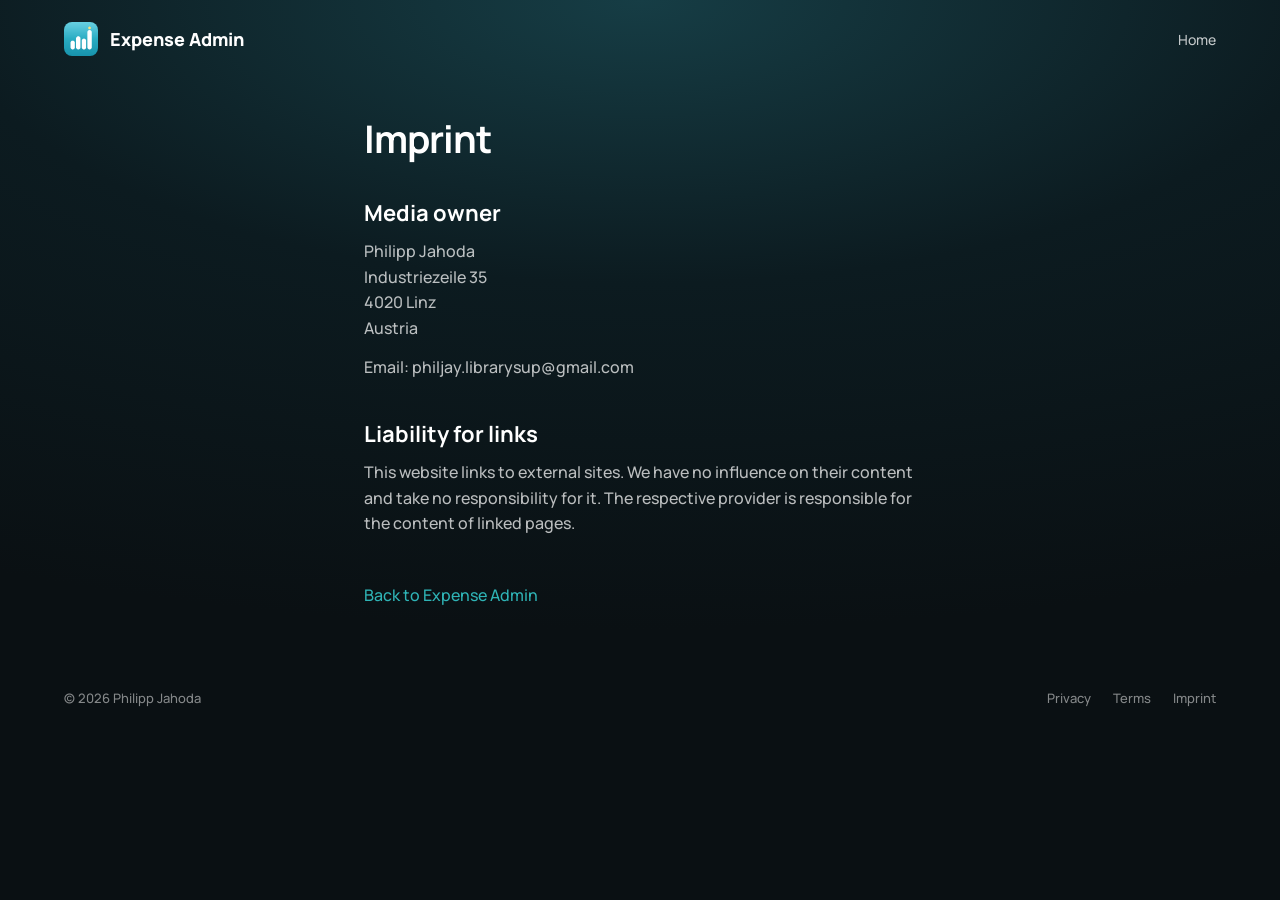
==== imprint.html @ 2e3025cd "Expense Admin landing site" ====
<!doctype html>
<html lang="en">
<head>
  <meta charset="utf-8">
  <meta name="viewport" content="width=device-width, initial-scale=1">
  <title>Imprint · Expense Admin</title>
  <meta name="robots" content="noindex">
  <link rel="icon" type="image/png" href="assets/favicon.png">
  <link rel="preconnect" href="https://fonts.googleapis.com">
  <link rel="preconnect" href="https://fonts.gstatic.com" crossorigin>
  <link rel="stylesheet" href="https://fonts.googleapis.com/css2?family=Manrope:wght@500;600;700;800&display=swap">
  <link rel="stylesheet" href="styles.css">
</head>
<body>
<div class="stage">
  <header class="wrap nav">
    <a class="brand" href="index.html"><img src="assets/icon.png" alt="" width="34" height="34">Expense Admin</a>
    <nav class="nav-links">
      <a href="index.html">Home</a>
    </nav>
  </header>

  <main class="wrap legal">
    <h1>Imprint</h1>

    <h2>Media owner</h2>
    <p>Philipp Jahoda<br>Industriezeile 35<br>4020 Linz<br>Austria</p>
    <p>Email: philjay.librarysup@gmail.com</p>

    <h2>Liability for links</h2>
    <p>This website links to external sites. We have no influence on their content and take no responsibility for it. The respective provider is responsible for the content of linked pages.</p>

    <a class="back" href="index.html">Back to Expense Admin</a>
  </main>

  <footer class="wrap footer">
    <span>© 2026 Philipp Jahoda</span>
    <nav>
      <a href="privacy.html">Privacy</a>
      <a href="terms.html">Terms</a>
      <a href="imprint.html">Imprint</a>
    </nav>
  </footer>
</div>
</body>
</html>
---- styles.css ----
:root {
  --accent: #2fb4b6;
  --accent-hover: #1f8f91;
  --stage: radial-gradient(120% 70% at 50% 0%, #163d45 0%, #0c1b20 45%, #0a1013 100%);
  --ground: #0a1013;
  --card-bg: rgba(255, 255, 255, 0.06);
  --card-border: rgba(255, 255, 255, 0.1);
  --line: rgba(255, 255, 255, 0.1);
  --text: #fff;
  --text-soft: rgba(255, 255, 255, 0.72);
  --text-dim: rgba(255, 255, 255, 0.55);
  --text-faint: rgba(255, 255, 255, 0.5);
  --shadow: 0 40px 100px rgba(0, 0, 0, 0.6);
  --gutter: 64px;
}

* { box-sizing: border-box; }

html { scroll-behavior: smooth; }

body {
  margin: 0;
  font-family: Manrope, -apple-system, "Helvetica Neue", sans-serif;
  font-weight: 500;
  -webkit-font-smoothing: antialiased;
  color: var(--text);
  background: var(--ground);
}

a { color: var(--accent); text-decoration: none; }
a:hover { color: var(--accent-hover); }

h1, h2, h3, p { margin: 0; }

.stage {
  background: var(--stage);
  min-height: 100vh;
}

.wrap {
  max-width: 1280px;
  margin: 0 auto;
  padding-inline: var(--gutter);
}

.nav {
  display: flex;
  align-items: center;
  justify-content: space-between;
  padding-block: 22px;
}

.brand {
  display: flex;
  align-items: center;
  gap: 12px;
  color: var(--text);
  font-weight: 800;
  font-size: 18px;
}
.brand:hover { color: var(--text); }
.brand img { width: 34px; height: 34px; border-radius: 8px; }

.nav-links {
  display: flex;
  gap: 28px;
  font-size: 14px;
}
.nav-links a { color: rgba(255, 255, 255, 0.75); }
.nav-links a:hover { color: var(--text); }

.hero {
  display: flex;
  flex-direction: column;
  align-items: center;
  gap: 22px;
  padding-block: 56px 24px;
  text-align: center;
}

.eyebrow {
  font-size: 13px;
  letter-spacing: 2px;
  text-transform: uppercase;
  color: var(--accent);
}

.hero h1 {
  font-size: clamp(36px, 6vw, 62px);
  line-height: 1.05;
  font-weight: 800;
  letter-spacing: -1.5px;
  max-width: 900px;
}

.lead {
  font-size: 19px;
  line-height: 1.5;
  color: var(--text-soft);
  max-width: 640px;
}

.cta {
  display: flex;
  gap: 14px;
  align-items: center;
  flex-wrap: wrap;
  justify-content: center;
  margin-top: 8px;
}
.cta-note { font-size: 14px; color: rgba(255, 255, 255, 0.6); }

.store-badge {
  display: inline-flex;
  align-items: center;
  gap: 10px;
  height: 48px;
  padding: 0 18px;
  border-radius: 10px;
  background: #000;
  color: var(--text);
  border: 1px solid rgba(255, 255, 255, 0.25);
}
.store-badge:hover { color: var(--text); border-color: rgba(255, 255, 255, 0.5); }
.store-badge div { display: flex; flex-direction: column; line-height: 1.05; }
.store-badge small { font-size: 10px; opacity: 0.8; }
.store-badge strong { font-size: 17px; font-weight: 700; }

.frame {
  position: relative;
  width: 100%;
  max-width: 1040px;
  margin: 0 auto;
  aspect-ratio: 16 / 9;
  border-radius: 18px;
  overflow: hidden;
  box-shadow: var(--shadow);
  background: #000;
}
.frame video,
.frame img {
  display: block;
  width: 100%;
  height: 100%;
  object-fit: cover;
}
.frame-note {
  position: absolute;
  left: 14px;
  bottom: 12px;
  font-size: 12px;
  color: rgba(255, 255, 255, 0.7);
  background: rgba(0, 0, 0, 0.45);
  padding: 4px 8px;
  border-radius: 6px;
  pointer-events: none;
}
.frame-note.top { top: 12px; bottom: auto; }

.hero-video { padding-block: 20px 64px; }

.section {
  display: flex;
  flex-direction: column;
  gap: 22px;
  padding-block: 24px 64px;
}
.section.centered { align-items: center; text-align: center; padding-top: 8px; }
.section h2, .agents-text h2 {
  font-size: 34px;
  font-weight: 800;
  letter-spacing: -0.5px;
  line-height: 1.15;
}
.section-intro {
  font-size: 16px;
  line-height: 1.5;
  color: var(--text-soft);
  max-width: 720px;
}
.section.centered .section-intro { max-width: 640px; }

.cards {
  display: grid;
  grid-template-columns: repeat(3, minmax(0, 1fr));
  gap: 18px;
}
.card {
  display: flex;
  flex-direction: column;
  gap: 10px;
  padding: 26px;
  border-radius: 16px;
  background: var(--card-bg);
  border: 1px solid var(--card-border);
}
.card h3 { font-size: 20px; font-weight: 700; }
.card p { font-size: 15px; line-height: 1.5; color: rgba(255, 255, 255, 0.7); }

.compare-table {
  width: 100%;
  border-collapse: separate;
  border-spacing: 0;
  border-radius: 16px;
  background: var(--card-bg);
  border: 1px solid var(--card-border);
}
.compare-table th {
  padding: 20px 0 8px;
  font-size: 12px;
  font-weight: 500;
  letter-spacing: 1.5px;
  text-transform: uppercase;
  color: var(--text-dim);
  text-align: center;
}
.compare-table th:first-child { width: auto; }
.compare-table th.ours { color: var(--accent); }
.compare-table th:not(:first-child) { width: 140px; }
.compare-table td {
  padding: 14px 0;
  border-top: 1px solid var(--line);
  font-size: 15px;
}
.compare-table td:first-child { padding-left: 26px; }
.compare-table td:last-child { padding-right: 26px; }
.compare-table th:first-child { padding-left: 26px; }
.compare-table th:last-child { padding-right: 26px; }
.compare-table td:not(:first-child) { text-align: center; }
.compare-table svg { display: inline-block; vertical-align: middle; }
.compare-table .col-label { display: none; }

.agents-row {
  display: flex;
  flex-direction: column;
  gap: 32px;
  align-items: stretch;
  padding-block: 24px 40px;
}
.agents-text {
  display: flex;
  flex-direction: column;
  gap: 14px;
  max-width: 760px;
}
.agents-text p { font-size: 16px; line-height: 1.55; color: var(--text-soft); }
.agents-row .frame {
  width: 100%;
  max-width: 1040px;
  margin: 0 auto;
  border-radius: 14px;
  box-shadow: 0 30px 80px rgba(0, 0, 0, 0.5);
}

.pills { display: flex; gap: 10px; flex-wrap: wrap; }
.pills span {
  padding: 8px 14px;
  border-radius: 999px;
  border: 1px solid rgba(255, 255, 255, 0.18);
  font-size: 13px;
}

.closing {
  display: flex;
  flex-direction: column;
  align-items: center;
  gap: 18px;
  padding-block: 40px 64px;
  text-align: center;
  border-top: 1px solid var(--line);
}

.footer {
  display: flex;
  justify-content: space-between;
  align-items: center;
  gap: 16px;
  flex-wrap: wrap;
  padding-bottom: 40px;
  font-size: 13px;
  color: var(--text-faint);
}
.footer nav { display: flex; gap: 22px; }
.footer a { color: var(--text-faint); }
.footer a:hover { color: var(--text); }

.legal {
  max-width: 680px;
  margin: 0 auto;
  padding-block: 40px 80px;
  font-size: 16px;
  line-height: 1.6;
  color: var(--text-soft);
}
.legal h1 { font-size: 38px; line-height: 1.1; letter-spacing: -1px; color: var(--text); margin-bottom: 8px; }
.legal h2 { font-size: 22px; font-weight: 700; color: var(--text); margin-top: 36px; margin-bottom: 8px; }
.legal p { margin-bottom: 14px; }
.legal ul { margin: 0 0 14px; padding-left: 22px; }
.legal li { margin-bottom: 6px; }
.legal .updated { font-size: 14px; color: var(--text-dim); }
.legal .back { display: inline-block; margin-top: 32px; }

@media (max-width: 900px) {
  :root { --gutter: 32px; }
  .cards { grid-template-columns: 1fr; }
  .agents-row { flex-direction: column; align-items: stretch; }
  .agents-row .frame { width: 100%; }
}

@media (max-width: 720px) {
  .nav-links { display: none; }
}

@media (max-width: 600px) {
  :root { --gutter: 20px; }
  .hero { padding-top: 32px; }
  .hero h1 { letter-spacing: -1px; }
  .lead { font-size: 17px; }
  .section h2, .agents-text h2 { font-size: 28px; }
  .frame, .agents-row .frame { border-radius: 12px; }

  .compare-table thead { display: none; }
  .compare-table, .compare-table tbody, .compare-table tr, .compare-table td { display: block; }
  .compare-table { padding: 4px 20px; }
  .compare-table tr { padding: 14px 0; border-top: 1px solid var(--line); }
  .compare-table tr:first-child { border-top: 0; }
  .compare-table td { padding: 0; border: 0; }
  .compare-table td:first-child { padding: 0 0 8px; }
  .compare-table td:not(:first-child) {
    display: inline-flex;
    align-items: center;
    gap: 6px;
    margin-right: 18px;
    font-size: 13px;
    color: var(--text-dim);
  }
  .compare-table td.ours { color: var(--accent); }
  .compare-table .col-label { display: inline; }
}

.phones {
  display: flex;
  justify-content: center;
  align-items: flex-end;
  gap: 28px;
  padding-block: 12px 64px;
}
.phone {
  margin: 0;
  width: 22%;
  max-width: 300px;
  border-radius: 34px;
  overflow: hidden;
  border: 6px solid #0b2530;
  box-shadow: var(--shadow);
  background: #000;
}
.phone.main { width: 26%; max-width: 340px; }
.phone img { display: block; width: 100%; height: auto; }

.frame.tall {
  aspect-ratio: 1320 / 2868;
  max-width: 460px;
  background: transparent;
  box-shadow: none;
  border-radius: 24px;
}
.agents-row .frame.tall { max-width: 460px; }

@media (min-width: 901px) {
  .agents-row { flex-direction: row; align-items: center; gap: 48px; }
  .agents-row .agents-text { flex: 1; }
  .agents-row .frame.tall { flex: 0 0 380px; }
  #receipts { flex-direction: row-reverse; }
}

@media (max-width: 600px) {
  .phones { gap: 12px; padding-bottom: 40px; }
  .phone { width: 30%; border-radius: 22px; border-width: 4px; }
  .phone.main { width: 34%; }
}
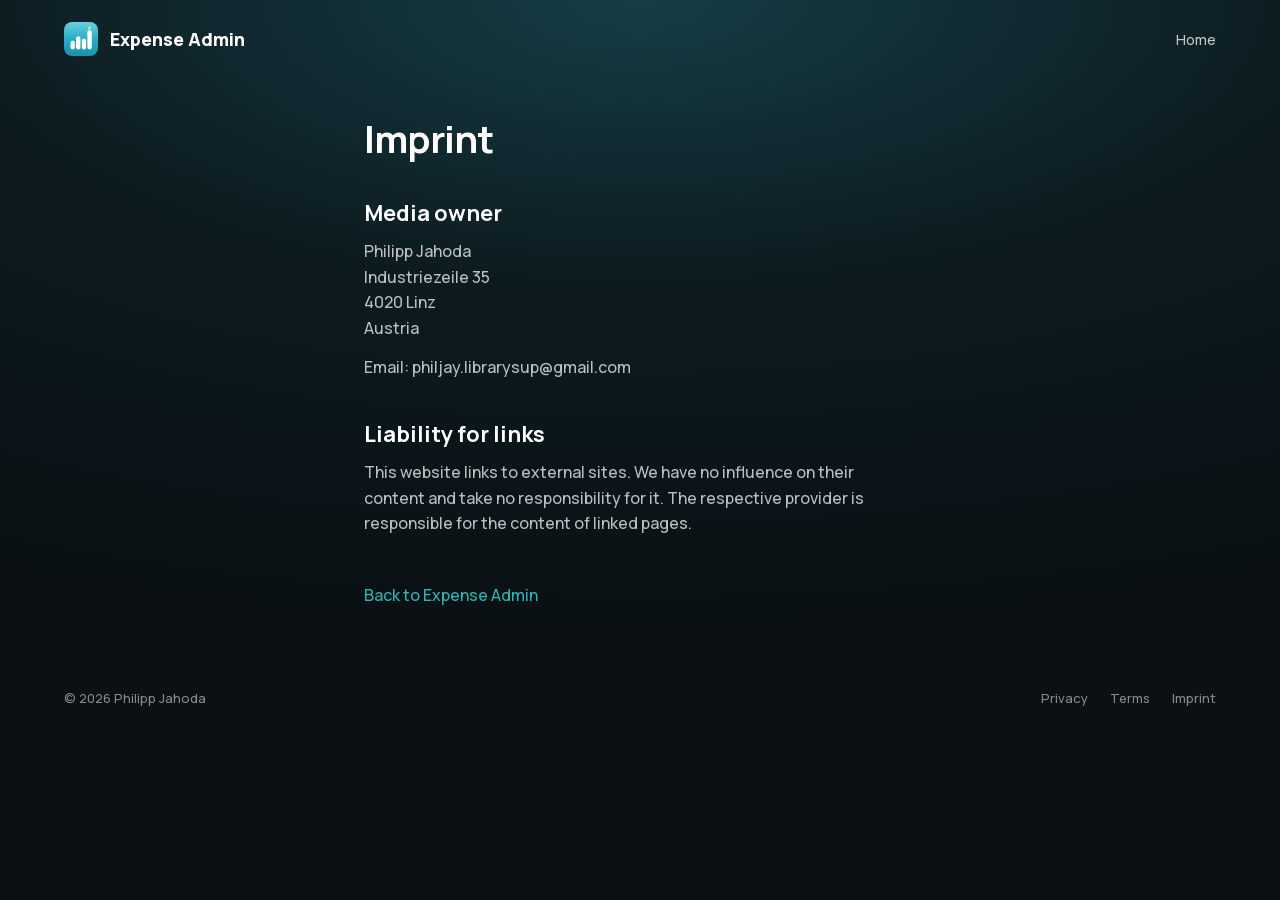
==== commit d5b7e393: "Remove render blocking requests and shrink images" ====
--- a/imprint.html
+++ b/imprint.html
@@ -6,10 +6,400 @@
   <title>Imprint · Expense Admin</title>
   <meta name="robots" content="noindex">
   <link rel="icon" type="image/png" href="assets/favicon.png">
-  <link rel="preconnect" href="https://fonts.googleapis.com">
-  <link rel="preconnect" href="https://fonts.gstatic.com" crossorigin>
-  <link rel="stylesheet" href="https://fonts.googleapis.com/css2?family=Manrope:wght@500;600;700;800&display=swap">
-  <link rel="stylesheet" href="styles.css">
+  <link rel="preload" href="assets/manrope-latin.woff2" as="font" type="font/woff2" crossorigin>
+  <!-- inlined from styles.css, run build.sh after editing it -->
+  <style>
+@font-face {
+  font-family: Manrope;
+  font-style: normal;
+  font-weight: 500 800;
+  font-display: swap;
+  src: url(assets/manrope-latin.woff2) format('woff2');
+}
+
+:root {
+  --accent: #2fb4b6;
+  --accent-hover: #1f8f91;
+  --stage: radial-gradient(120% 70% at 50% 0%, #163d45 0%, #0c1b20 45%, #0a1013 100%);
+  --ground: #0a1013;
+  --card-bg: rgba(255, 255, 255, 0.06);
+  --card-border: rgba(255, 255, 255, 0.1);
+  --line: rgba(255, 255, 255, 0.1);
+  --text: #fff;
+  --text-soft: rgba(255, 255, 255, 0.72);
+  --text-dim: rgba(255, 255, 255, 0.55);
+  --text-faint: rgba(255, 255, 255, 0.5);
+  --shadow: 0 40px 100px rgba(0, 0, 0, 0.6);
+  --gutter: 64px;
+}
+
+* { box-sizing: border-box; }
+
+html { scroll-behavior: smooth; }
+
+body {
+  margin: 0;
+  font-family: Manrope, -apple-system, "Helvetica Neue", sans-serif;
+  font-weight: 500;
+  -webkit-font-smoothing: antialiased;
+  color: var(--text);
+  background: var(--ground);
+}
+
+a { color: var(--accent); text-decoration: none; }
+a:hover { color: var(--accent-hover); }
+
+h1, h2, h3, p { margin: 0; }
+
+.stage {
+  background: var(--stage);
+  min-height: 100vh;
+}
+
+.wrap {
+  max-width: 1280px;
+  margin: 0 auto;
+  padding-inline: var(--gutter);
+}
+
+.nav {
+  display: flex;
+  align-items: center;
+  justify-content: space-between;
+  padding-block: 22px;
+}
+
+.brand {
+  display: flex;
+  align-items: center;
+  gap: 12px;
+  color: var(--text);
+  font-weight: 800;
+  font-size: 18px;
+}
+.brand:hover { color: var(--text); }
+.brand img { width: 34px; height: 34px; border-radius: 8px; }
+
+.nav-links {
+  display: flex;
+  gap: 28px;
+  font-size: 14px;
+}
+.nav-links a { color: rgba(255, 255, 255, 0.75); }
+.nav-links a:hover { color: var(--text); }
+
+.hero {
+  display: flex;
+  flex-direction: column;
+  align-items: center;
+  gap: 22px;
+  padding-block: 56px 24px;
+  text-align: center;
+}
+
+.eyebrow {
+  font-size: 13px;
+  letter-spacing: 2px;
+  text-transform: uppercase;
+  color: var(--accent);
+}
+
+.hero h1 {
+  font-size: clamp(36px, 6vw, 62px);
+  line-height: 1.05;
+  font-weight: 800;
+  letter-spacing: -1.5px;
+  max-width: 900px;
+}
+
+.lead {
+  font-size: 19px;
+  line-height: 1.5;
+  color: var(--text-soft);
+  max-width: 640px;
+}
+
+.cta {
+  display: flex;
+  gap: 14px;
+  align-items: center;
+  flex-wrap: wrap;
+  justify-content: center;
+  margin-top: 8px;
+}
+.cta-note { font-size: 14px; color: rgba(255, 255, 255, 0.6); }
+
+.store-badge {
+  display: inline-flex;
+  align-items: center;
+  gap: 10px;
+  height: 48px;
+  padding: 0 18px;
+  border-radius: 10px;
+  background: #000;
+  color: var(--text);
+  border: 1px solid rgba(255, 255, 255, 0.25);
+}
+.store-badge:hover { color: var(--text); border-color: rgba(255, 255, 255, 0.5); }
+.store-badge div { display: flex; flex-direction: column; line-height: 1.05; }
+.store-badge small { font-size: 10px; opacity: 0.8; }
+.store-badge strong { font-size: 17px; font-weight: 700; }
+
+.frame {
+  position: relative;
+  width: 100%;
+  max-width: 1040px;
+  margin: 0 auto;
+  aspect-ratio: 16 / 9;
+  border-radius: 18px;
+  overflow: hidden;
+  box-shadow: var(--shadow);
+  background: #000;
+}
+.frame video,
+.frame img {
+  display: block;
+  width: 100%;
+  height: 100%;
+  object-fit: cover;
+}
+.frame-note {
+  position: absolute;
+  left: 14px;
+  bottom: 12px;
+  font-size: 12px;
+  color: rgba(255, 255, 255, 0.7);
+  background: rgba(0, 0, 0, 0.45);
+  padding: 4px 8px;
+  border-radius: 6px;
+  pointer-events: none;
+}
+.frame-note.top { top: 12px; bottom: auto; }
+
+.hero-video { padding-block: 20px 64px; }
+
+.section {
+  display: flex;
+  flex-direction: column;
+  gap: 22px;
+  padding-block: 24px 64px;
+}
+.section.centered { align-items: center; text-align: center; padding-top: 8px; }
+.section h2, .agents-text h2 {
+  font-size: 34px;
+  font-weight: 800;
+  letter-spacing: -0.5px;
+  line-height: 1.15;
+}
+.section-intro {
+  font-size: 16px;
+  line-height: 1.5;
+  color: var(--text-soft);
+  max-width: 720px;
+}
+.section.centered .section-intro { max-width: 640px; }
+
+.cards {
+  display: grid;
+  grid-template-columns: repeat(3, minmax(0, 1fr));
+  gap: 18px;
+}
+.card {
+  display: flex;
+  flex-direction: column;
+  gap: 10px;
+  padding: 26px;
+  border-radius: 16px;
+  background: var(--card-bg);
+  border: 1px solid var(--card-border);
+}
+.card h3 { font-size: 20px; font-weight: 700; }
+.card p { font-size: 15px; line-height: 1.5; color: rgba(255, 255, 255, 0.7); }
+
+.compare-table {
+  width: 100%;
+  border-collapse: separate;
+  border-spacing: 0;
+  border-radius: 16px;
+  background: var(--card-bg);
+  border: 1px solid var(--card-border);
+}
+.compare-table th {
+  padding: 20px 0 8px;
+  font-size: 12px;
+  font-weight: 500;
+  letter-spacing: 1.5px;
+  text-transform: uppercase;
+  color: var(--text-dim);
+  text-align: center;
+}
+.compare-table th:first-child { width: auto; }
+.compare-table th.ours { color: var(--accent); }
+.compare-table th:not(:first-child) { width: 140px; }
+.compare-table td {
+  padding: 14px 0;
+  border-top: 1px solid var(--line);
+  font-size: 15px;
+}
+.compare-table td:first-child { padding-left: 26px; }
+.compare-table td:last-child { padding-right: 26px; }
+.compare-table th:first-child { padding-left: 26px; }
+.compare-table th:last-child { padding-right: 26px; }
+.compare-table td:not(:first-child) { text-align: center; }
+.compare-table svg { display: inline-block; vertical-align: middle; }
+.compare-table .col-label { display: none; }
+
+.agents-row {
+  display: flex;
+  flex-direction: column;
+  gap: 32px;
+  align-items: stretch;
+  padding-block: 24px 40px;
+}
+.agents-text {
+  display: flex;
+  flex-direction: column;
+  gap: 14px;
+  max-width: 760px;
+}
+.agents-text p { font-size: 16px; line-height: 1.55; color: var(--text-soft); }
+.agents-row .frame {
+  width: 100%;
+  max-width: 1040px;
+  margin: 0 auto;
+  border-radius: 14px;
+  box-shadow: 0 30px 80px rgba(0, 0, 0, 0.5);
+}
+
+.pills { display: flex; gap: 10px; flex-wrap: wrap; }
+.pills span {
+  padding: 8px 14px;
+  border-radius: 999px;
+  border: 1px solid rgba(255, 255, 255, 0.18);
+  font-size: 13px;
+}
+
+.closing {
+  display: flex;
+  flex-direction: column;
+  align-items: center;
+  gap: 18px;
+  padding-block: 40px 64px;
+  text-align: center;
+  border-top: 1px solid var(--line);
+}
+
+.footer {
+  display: flex;
+  justify-content: space-between;
+  align-items: center;
+  gap: 16px;
+  flex-wrap: wrap;
+  padding-bottom: 40px;
+  font-size: 13px;
+  color: var(--text-faint);
+}
+.footer nav { display: flex; gap: 22px; }
+.footer a { color: var(--text-faint); }
+.footer a:hover { color: var(--text); }
+
+.legal {
+  max-width: 680px;
+  margin: 0 auto;
+  padding-block: 40px 80px;
+  font-size: 16px;
+  line-height: 1.6;
+  color: var(--text-soft);
+}
+.legal h1 { font-size: 38px; line-height: 1.1; letter-spacing: -1px; color: var(--text); margin-bottom: 8px; }
+.legal h2 { font-size: 22px; font-weight: 700; color: var(--text); margin-top: 36px; margin-bottom: 8px; }
+.legal p { margin-bottom: 14px; }
+.legal ul { margin: 0 0 14px; padding-left: 22px; }
+.legal li { margin-bottom: 6px; }
+.legal .updated { font-size: 14px; color: var(--text-dim); }
+.legal .back { display: inline-block; margin-top: 32px; }
+
+@media (max-width: 900px) {
+  :root { --gutter: 32px; }
+  .cards { grid-template-columns: 1fr; }
+  .agents-row { flex-direction: column; align-items: stretch; }
+  .agents-row .frame { width: 100%; }
+}
+
+@media (max-width: 720px) {
+  .nav-links { display: none; }
+}
+
+@media (max-width: 600px) {
+  :root { --gutter: 20px; }
+  .hero { padding-top: 32px; }
+  .hero h1 { letter-spacing: -1px; }
+  .lead { font-size: 17px; }
+  .section h2, .agents-text h2 { font-size: 28px; }
+  .frame, .agents-row .frame { border-radius: 12px; }
+
+  .compare-table thead { display: none; }
+  .compare-table, .compare-table tbody, .compare-table tr, .compare-table td { display: block; }
+  .compare-table { padding: 4px 20px; }
+  .compare-table tr { padding: 14px 0; border-top: 1px solid var(--line); }
+  .compare-table tr:first-child { border-top: 0; }
+  .compare-table td { padding: 0; border: 0; }
+  .compare-table td:first-child { padding: 0 0 8px; }
+  .compare-table td:not(:first-child) {
+    display: inline-flex;
+    align-items: center;
+    gap: 6px;
+    margin-right: 18px;
+    font-size: 13px;
+    color: var(--text-dim);
+  }
+  .compare-table td.ours { color: var(--accent); }
+  .compare-table .col-label { display: inline; }
+}
+
+.phones {
+  display: flex;
+  justify-content: center;
+  align-items: flex-end;
+  gap: 28px;
+  padding-block: 12px 64px;
+}
+.phone {
+  margin: 0;
+  width: 22%;
+  max-width: 300px;
+  border-radius: 34px;
+  overflow: hidden;
+  border: 6px solid #0b2530;
+  box-shadow: var(--shadow);
+  background: #000;
+}
+.phone.main { width: 26%; max-width: 340px; }
+.phone img { display: block; width: 100%; height: auto; }
+
+.frame.tall {
+  aspect-ratio: 1320 / 2868;
+  max-width: 460px;
+  background: transparent;
+  box-shadow: none;
+  border-radius: 24px;
+}
+.agents-row .frame.tall { max-width: 460px; }
+
+@media (min-width: 901px) {
+  .agents-row { flex-direction: row; align-items: center; gap: 48px; }
+  .agents-row .agents-text { flex: 1; }
+  .agents-row .frame.tall { flex: 0 0 380px; }
+  #receipts { flex-direction: row-reverse; }
+}
+
+@media (max-width: 600px) {
+  .phones { gap: 12px; padding-bottom: 40px; }
+  .phone { width: 30%; border-radius: 22px; border-width: 4px; }
+  .phone.main { width: 34%; }
+}
+  </style>
+  <!-- end styles.css -->
 </head>
 <body>
 <div class="stage">
